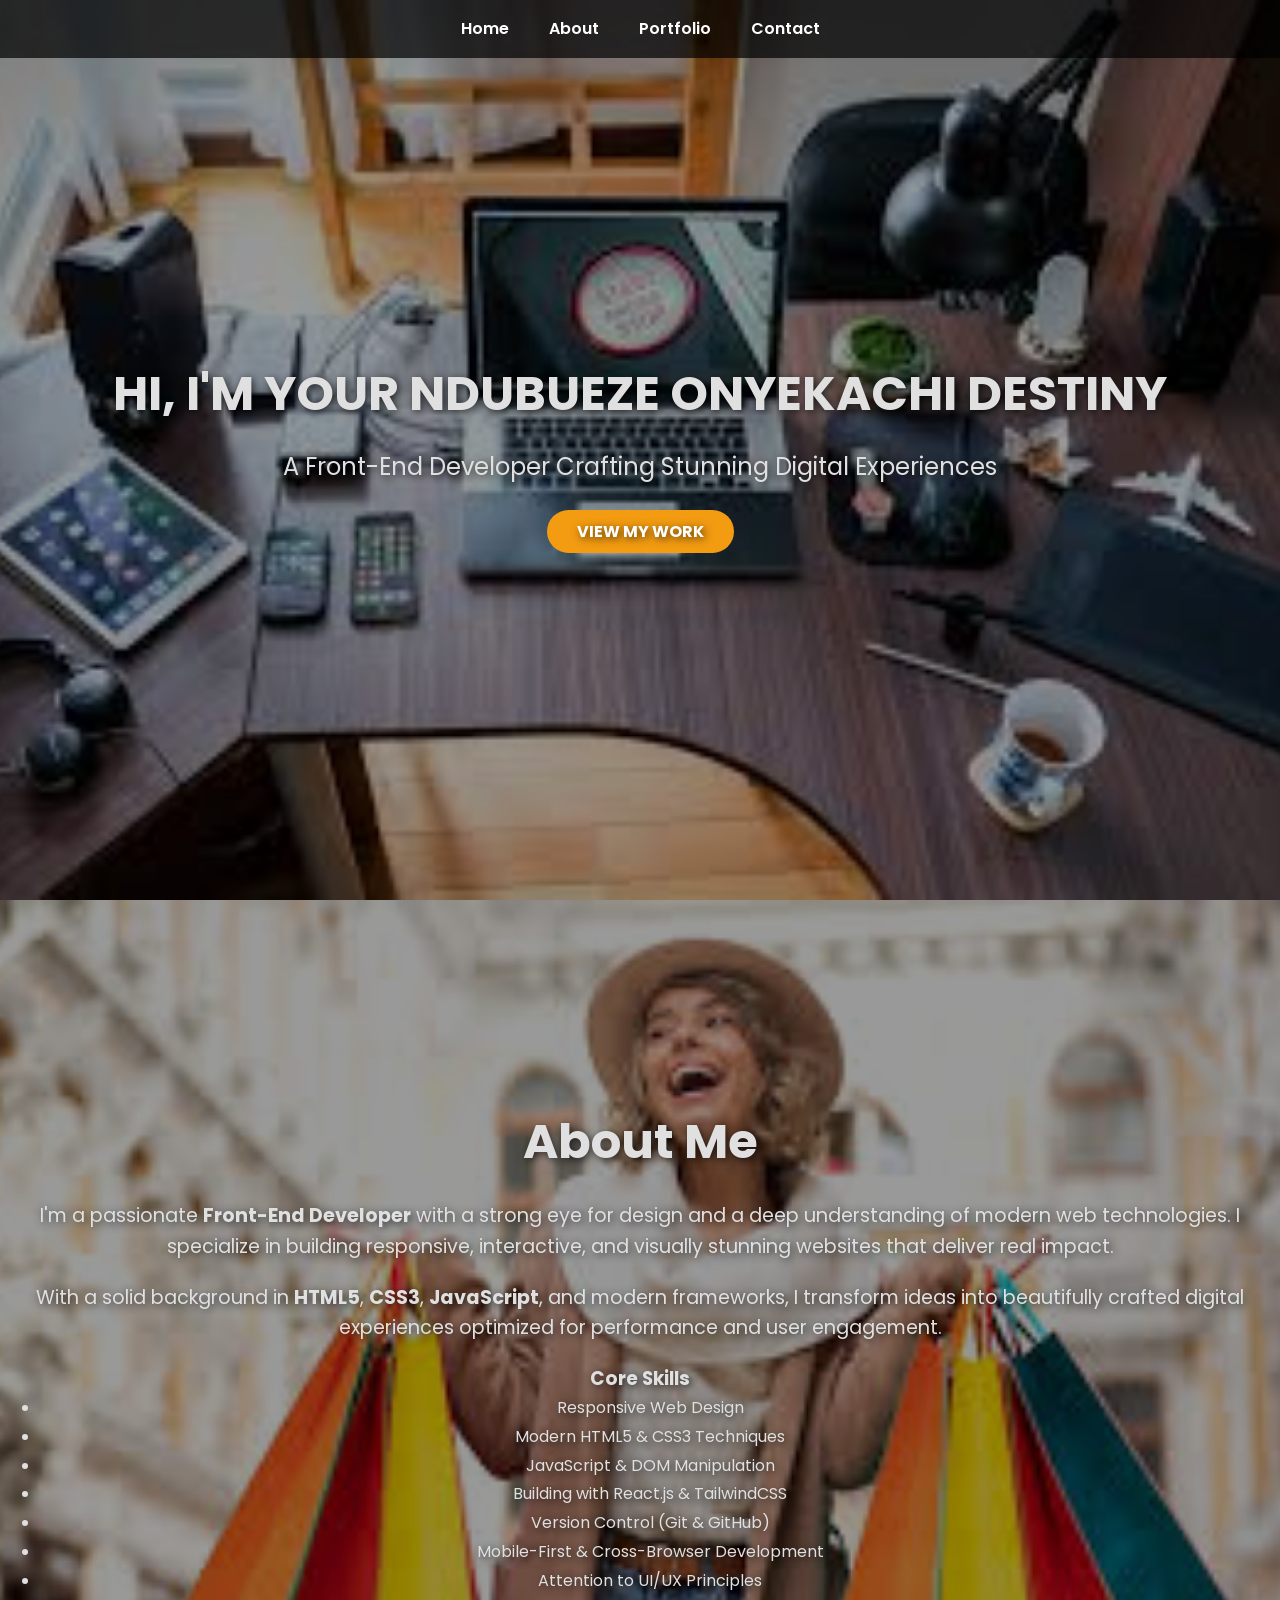
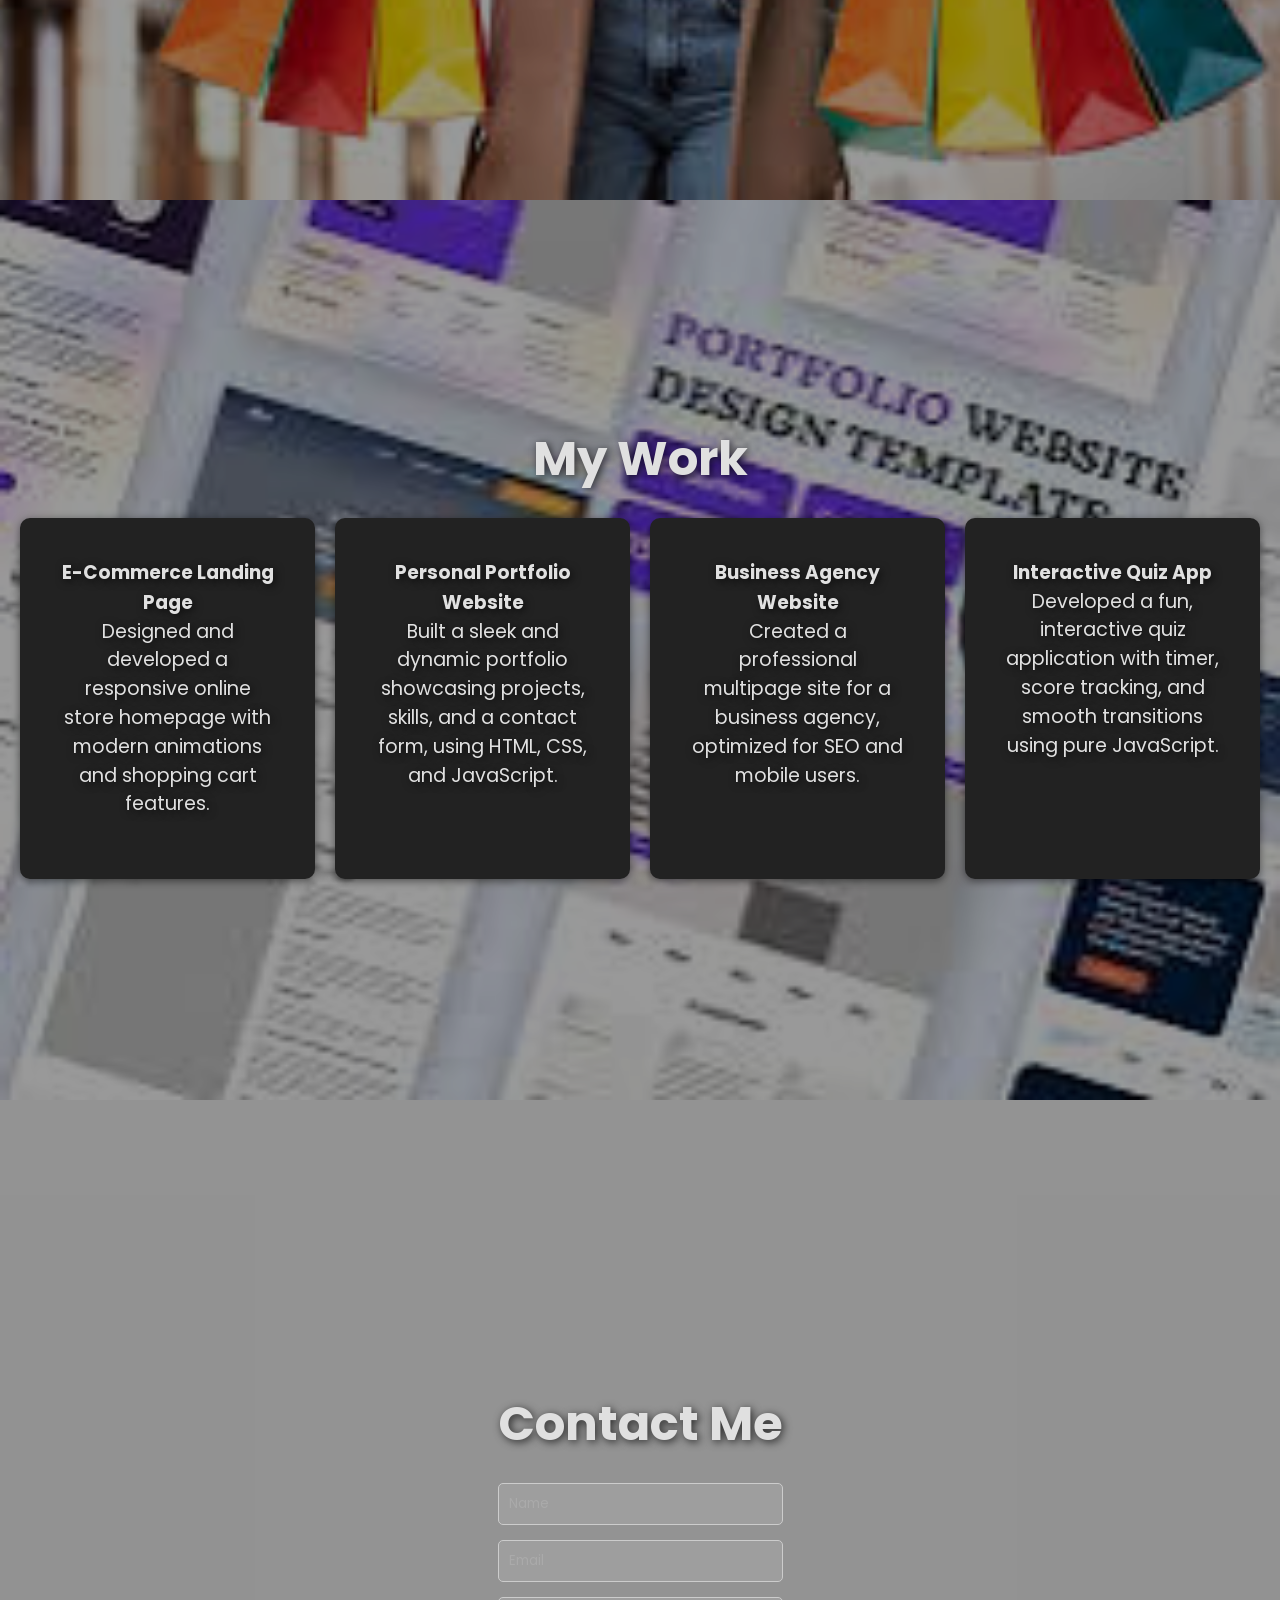
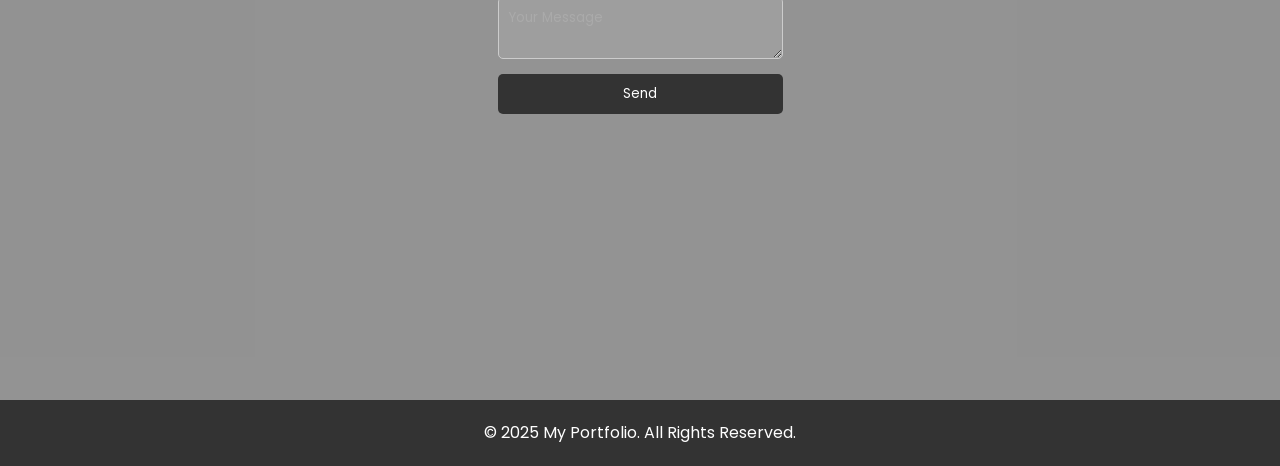
==== index.html @ 7c760df0 "initial commit" ====
<!DOCTYPE html>
<html lang="en">
<head>
  <meta charset="UTF-8">
  <meta name="viewport" content="width=device-width, initial-scale=1">
  <title>My Portfolio</title>
  <link href="https://fonts.googleapis.com/css2?family=Poppins:wght@400;700&display=swap" rel="stylesheet">
  <link rel="stylesheet" href="style.css">
</head>
<body>

  <!-- Navigation -->
  <nav>
    <ul>
      <li><a href="#home">Home</a></li>
      <li><a href="#about">About</a></li>
      <li><a href="#portfolio">Portfolio</a></li>
      <li><a href="#contact">Contact</a></li>
    </ul>
  </nav>

  <!-- Hero Section -->
  <section id="home" class="hero">
    <div class="content">
      <h1>Hi, I'm Your Ndubueze Onyekachi Destiny</h1>
      <p>A Front-End Developer Crafting Stunning Digital Experiences</p>
      <a href="#portfolio" class="button">View My Work</a>
    </div>
  </section>

  <!-- About Section -->
  <section id="about">
    <div class="content">
      <h2>About Me</h2>
      <p>I'm a passionate <strong>Front-End Developer</strong> with a strong eye for design and a deep understanding of modern web technologies. I specialize in building responsive, interactive, and visually stunning websites that deliver real impact.</p>
      <p>With a solid background in <strong>HTML5</strong>, <strong>CSS3</strong>, <strong>JavaScript</strong>, and modern frameworks, I transform ideas into beautifully crafted digital experiences optimized for performance and user engagement.</p>
      <h3>Core Skills</h3>
      <ul style="list-style: disc; margin-left: 20px; line-height: 1.8;">
        <li>Responsive Web Design</li>
        <li>Modern HTML5 & CSS3 Techniques</li>
        <li>JavaScript & DOM Manipulation</li>
        <li>Building with React.js & TailwindCSS</li>
        <li>Version Control (Git & GitHub)</li>
        <li>Mobile-First & Cross-Browser Development</li>
        <li>Attention to UI/UX Principles</li>
      </ul>
    </div>
  </section>

  <!-- Portfolio Section -->
  <section id="portfolio">
    <div class="content">
      <h2>My Work</h2>
      <div class="portfolio-grid">
        <div class="item">
          <h3>E-Commerce Landing Page</h3>
          <p>Designed and developed a responsive online store homepage with modern animations and shopping cart features.</p>
        </div>
        <div class="item">
          <h3>Personal Portfolio Website</h3>
          <p>Built a sleek and dynamic portfolio showcasing projects, skills, and a contact form, using HTML, CSS, and JavaScript.</p>
        </div>
        <div class="item">
          <h3>Business Agency Website</h3>
          <p>Created a professional multipage site for a business agency, optimized for SEO and mobile users.</p>
        </div>
        <div class="item">
          <h3>Interactive Quiz App</h3>
          <p>Developed a fun, interactive quiz application with timer, score tracking, and smooth transitions using pure JavaScript.</p>
        </div>
      </div>
    </div>
  </section>

  <!-- Contact Section -->
  <section id="contact">
    <div class="content">
      <h2>Contact Me</h2>
      <form id="contact-form">
        <input type="text" placeholder="Name" required>
        <input type="email" placeholder="Email" required>
        <textarea placeholder="Your Message" required></textarea>
        <button type="submit">Send</button>
      </form>
    </div>
  </section>

  <!-- Footer -->
  <footer>
    <p>© 2025 My Portfolio. All Rights Reserved.</p>
  </footer>

  <script src="script.js"></script>
</body>
</html>
---- style.css ----
/* General Reset */
* {
    margin: 0;
    padding: 0;
    box-sizing: border-box;
    font-family: 'Poppins', sans-serif;
}

body {
    background: #f4f4f4;
    color: #e0e0e0; /* softer white */
    line-height: 1.6;
}

/* Navigation */
nav {
    background: rgba(0, 0, 0, 0.7);
    padding: 1rem 0;
    position: fixed;
    width: 100%;
    top: 0;
    z-index: 1000;
}

nav ul {
    display: flex;
    justify-content: center;
    list-style: none;
}

nav ul li {
    margin: 0 20px;
}

nav ul li a {
    color: #fff;
    text-decoration: none;
    font-weight: 600;
}

nav ul li a:hover {
    color: #f39c12;
}

/* Hero Section */
.hero {
    height: 100vh;
    background: url('background.jpg') no-repeat center center/cover;
    display: flex;
    align-items: center;
    justify-content: center;
    text-align: center;
    position: relative;
}

.hero::before {
    content: "";
    position: absolute;
    top: 0; left: 0; right: 0; bottom: 0;
    background: rgba(0, 0, 0, 0.4); /* light dark layer */
    z-index: 1;
}

.hero .content {
    position: relative;
    z-index: 2;
    color: #e0e0e0;
    text-shadow: 2px 2px 8px rgba(0,0,0,0.7);
}

.hero h1 {
    font-size: 3rem;
    margin-bottom: 1rem;
    font-weight: bold;
    text-transform: uppercase;
}

.hero p {
    font-size: 1.5rem;
    margin-bottom: 2rem;
    font-weight: 400;
}

.button {
    padding: 10px 30px;
    background: #f39c12;
    color: white;
    text-decoration: none;
    border-radius: 30px;
    font-weight: bold;
    transition: background 0.3s;
    text-transform: uppercase;
}

.button:hover {
    background: #d35400;
}

/* About Section */
#about {
    height: 100vh;
    background: url('about.jpg') no-repeat center center/cover;
    padding: 100px 20px;
    color: #e0e0e0;
    text-align: center;
    display: flex;
    flex-direction: column;
    justify-content: center;
    position: relative;
}

#about::before {
    content: "";
    position: absolute;
    top: 0; left: 0; right: 0; bottom: 0;
    background: rgba(0, 0, 0, 0.4);
    z-index: 1;
}

#about .content {
    position: relative;
    z-index: 2;
    color: #e0e0e0;
    text-shadow: 2px 2px 8px rgba(0,0,0,0.7);
}

#about h2 {
    font-size: 3rem;
    font-weight: bold;
    margin-bottom: 20px;
}

#about p {
    font-size: 1.2rem;
    margin-bottom: 20px;
}

#about .highlight {
    font-size: 1.5rem;
    font-weight: bold;
    color: #f39c12;
    text-transform: uppercase;
}

/* Portfolio Section */
#portfolio {
    height: 100vh;
    background: url('portfolio.jpg') no-repeat center center/cover;
    padding: 100px 20px;
    position: relative;
    color: #e0e0e0;
    text-align: center;
    display: flex;
    flex-direction: column;
    justify-content: center;
}

#portfolio::before {
    content: "";
    position: absolute;
    top: 0; left: 0; right: 0; bottom: 0;
    background: rgba(0, 0, 0, 0.4);
    z-index: 1;
}

#portfolio .content {
    position: relative;
    z-index: 2;
    color: #e0e0e0;
    text-shadow: 2px 2px 8px rgba(0,0,0,0.7);
}

#portfolio h2 {
    font-size: 3rem;
    font-weight: bold;
    margin-bottom: 20px;
}

#portfolio p {
    font-size: 1.2rem;
    margin-bottom: 20px;
    line-height: 1.5;
}

.portfolio-grid {
    display: grid;
    grid-template-columns: repeat(auto-fit, minmax(250px, 1fr));
    gap: 20px;
}

.portfolio-grid .item {
    background: #222; /* darker background for better contrast */
    padding: 40px;
    text-align: center;
    border-radius: 10px;
    box-shadow: 0 2px 8px rgba(0,0,0,0.5);
    transition: transform 0.3s;
    color: #e0e0e0;
}

.portfolio-grid .item:hover {
    transform: scale(1.05);
}

/* Contact Section */
#contact {
    height: 100vh;
    background: url('contact.jpg') no-repeat center center/cover;
    padding: 100px 20px;
    position: relative;
    color: #e0e0e0;
    text-align: center;
    display: flex;
    align-items: center;
    justify-content: center;
    flex-direction: column;
}

#contact::before {
    content: "";
    position: absolute;
    top: 0; left: 0; right: 0; bottom: 0;
    background: rgba(0, 0, 0, 0.4);
    z-index: 1;
}

#contact .content {
    position: relative;
    z-index: 2;
    color: #e0e0e0;
    text-shadow: 2px 2px 8px rgba(0,0,0,0.7);
}

#contact h2 {
    font-size: 3rem;
    font-weight: bold;
    margin-bottom: 20px;
}

#contact p {
    font-size: 1.2rem;
    margin-bottom: 20px;
}

/* Contact form */
form {
    display: flex;
    flex-direction: column;
    gap: 15px;
    max-width: 600px;
    margin: auto;
    position: relative;
    z-index: 2;
}

form input,
form textarea {
    padding: 10px;
    border-radius: 5px;
    border: 1px solid #ccc;
    background: rgba(255, 255, 255, 0.1);
    color: #e0e0e0;
}

form input::placeholder,
form textarea::placeholder {
    color: #aaa;
}

form button {
    background: #333;
    color: white;
    padding: 10px;
    border: none;
    border-radius: 5px;
    cursor: pointer;
}

form button:hover {
    background: #f39c12;
}

/* Footer */
footer {
    background: #333;
    color: white;
    text-align: center;
    padding: 20px;
}

/* Responsive */
@media (max-width: 768px) {
    .hero h1 {
        font-size: 2rem;
    }

    nav ul {
        flex-direction: column;
    }
}
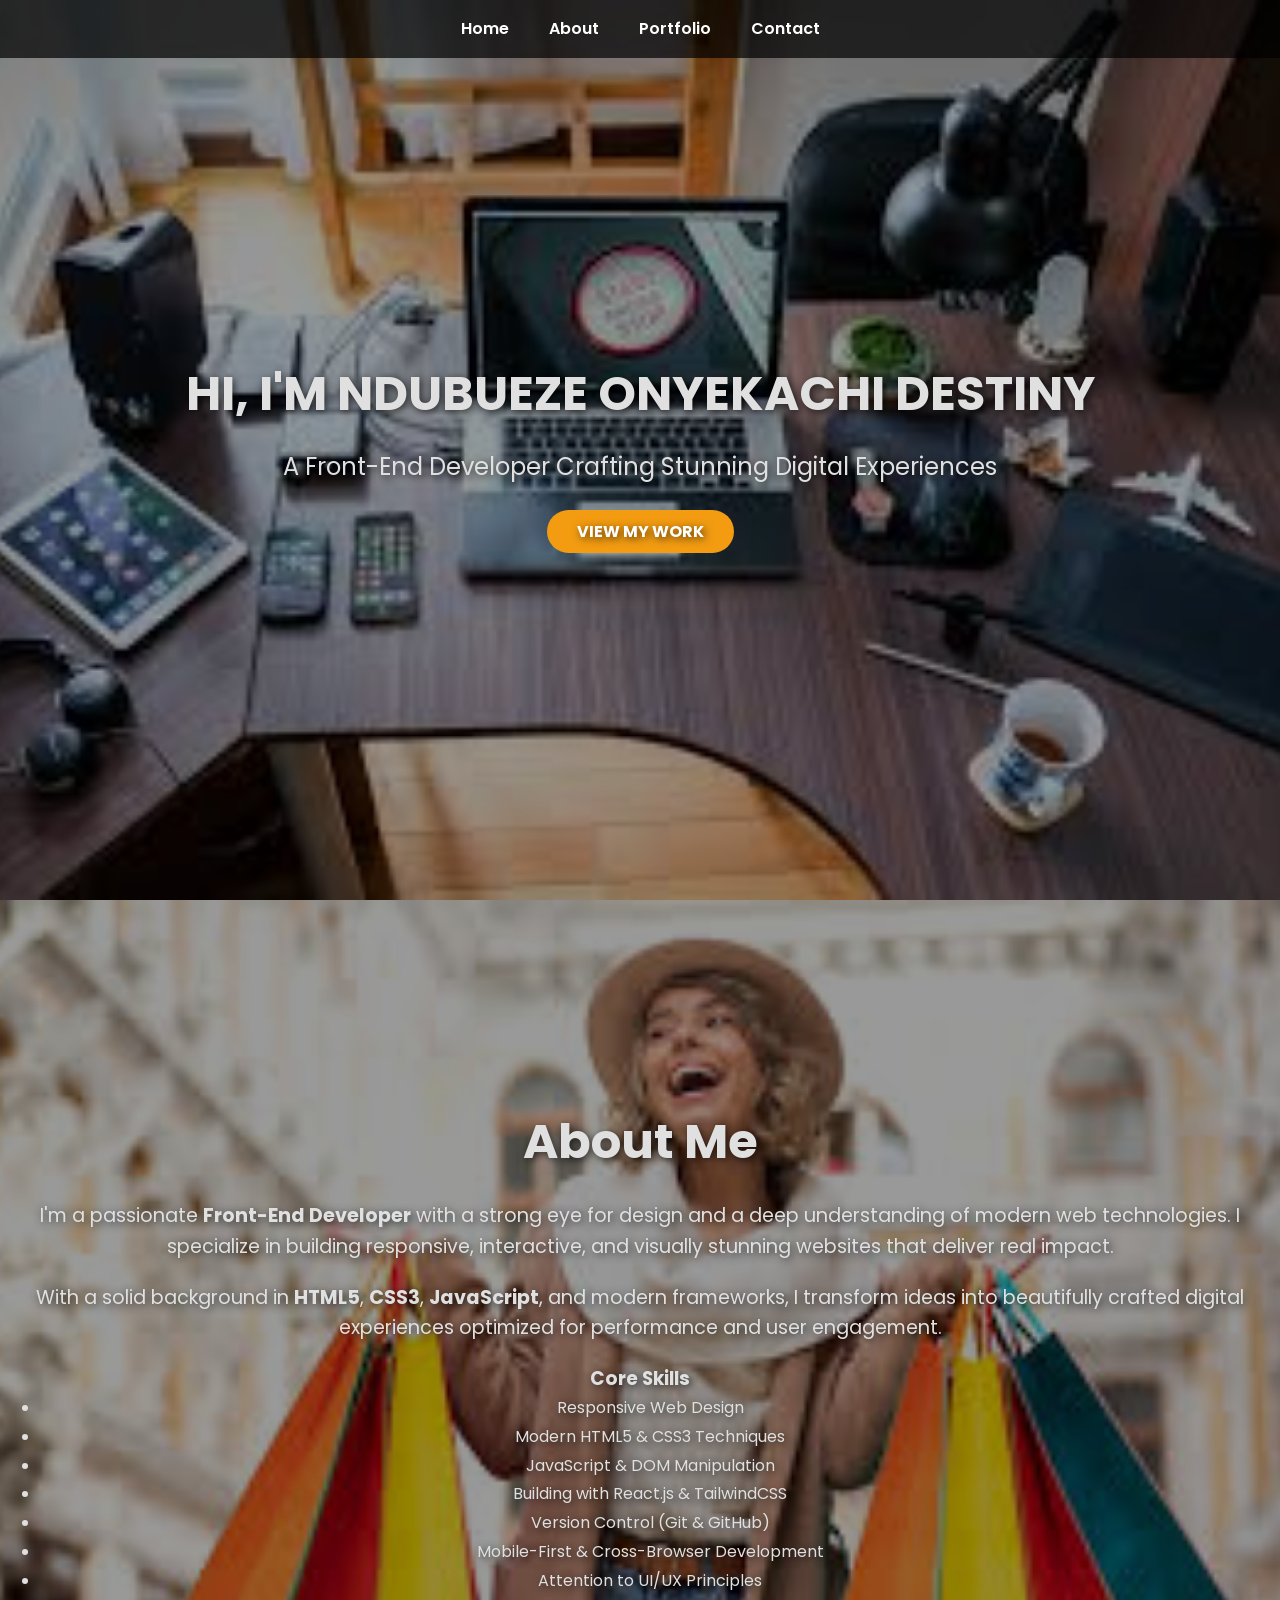
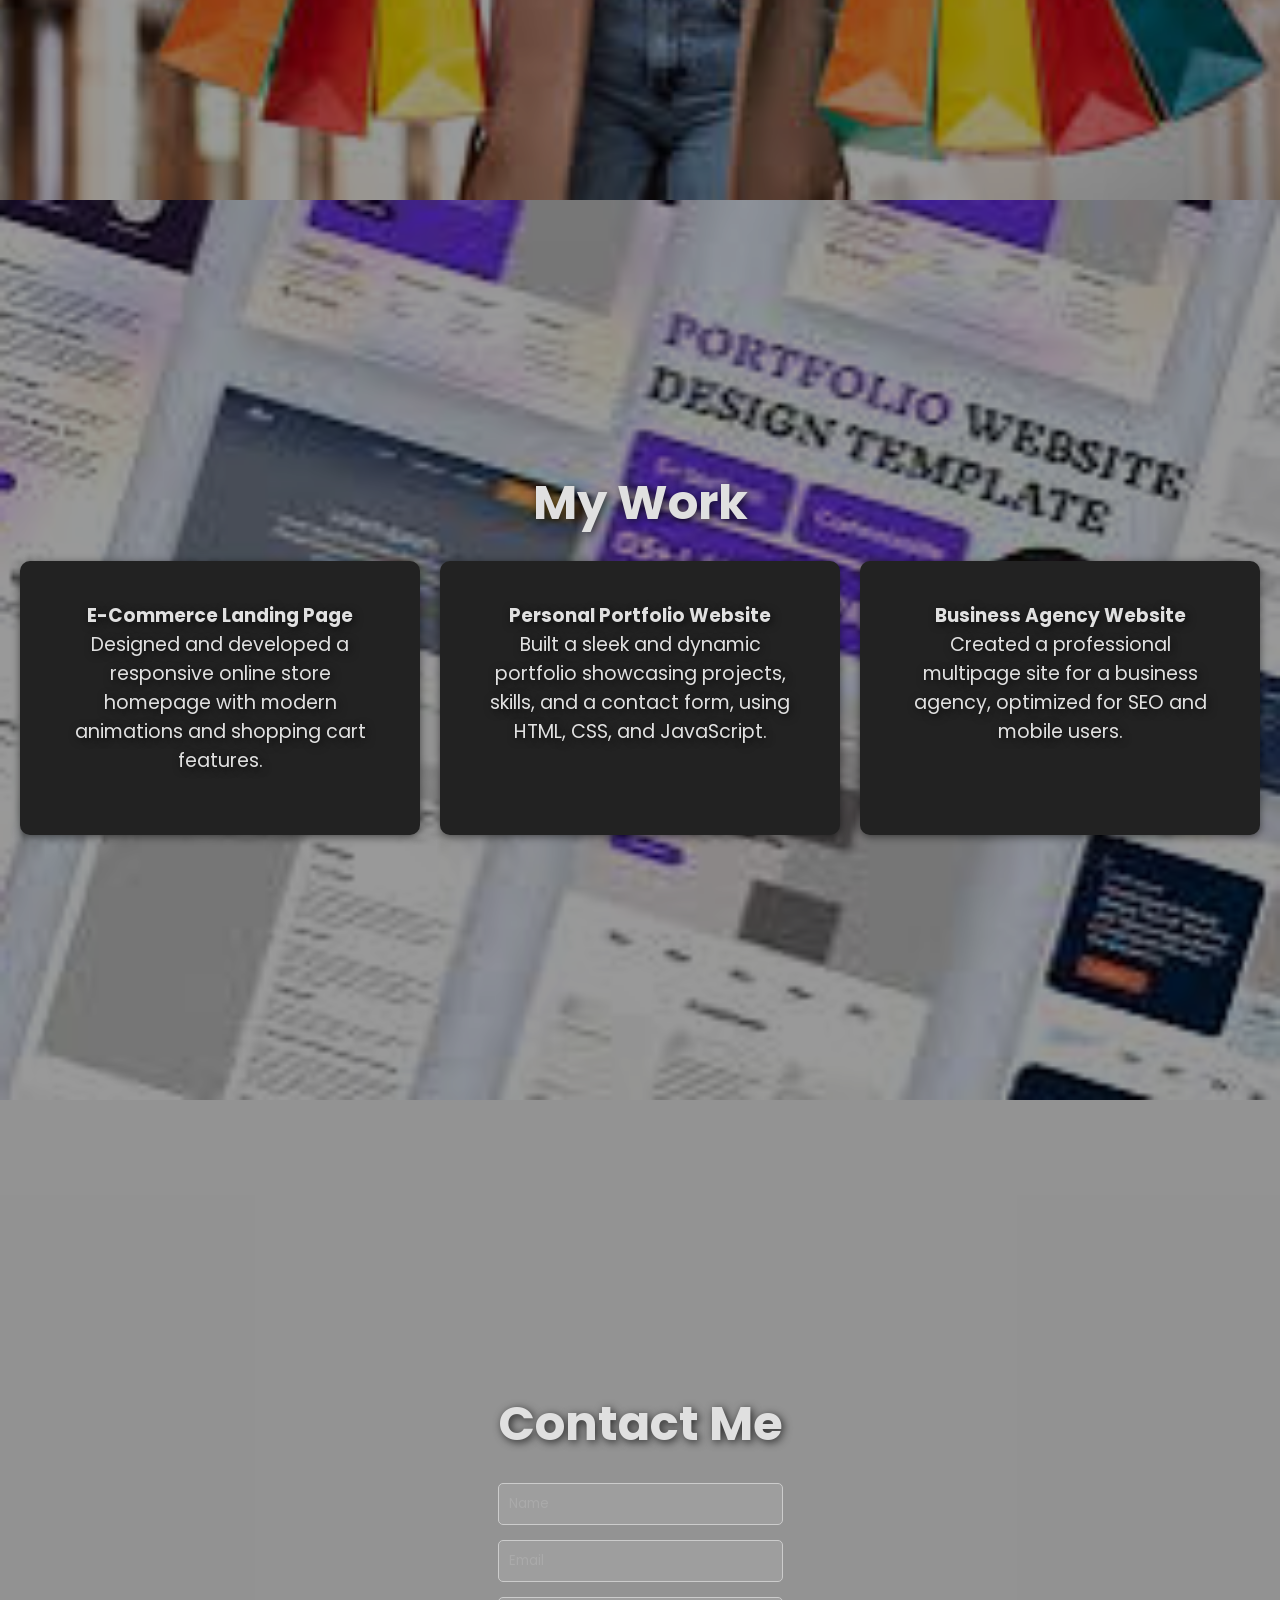
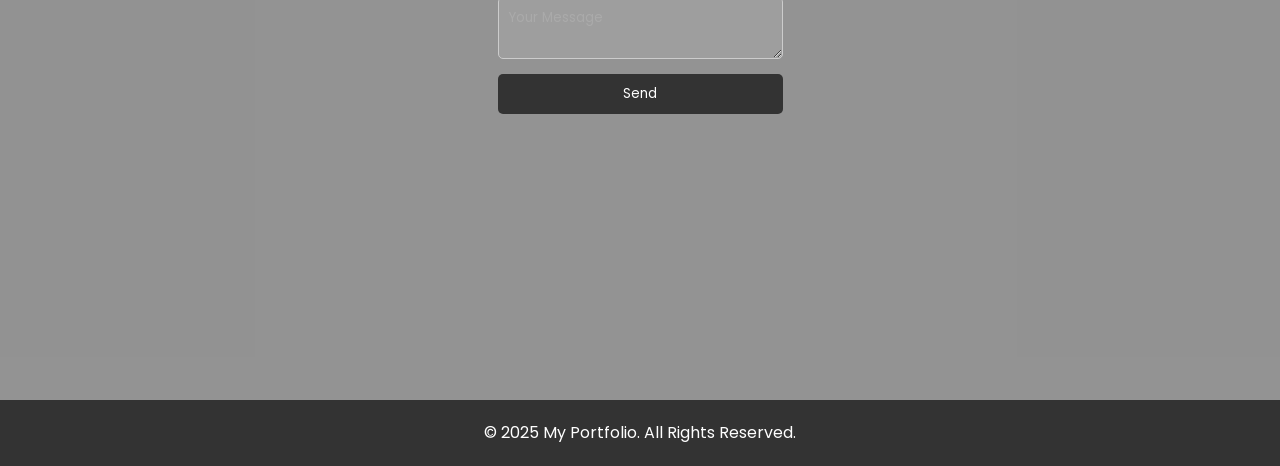
==== commit 34bb954b: "Initial commit" ====
--- a/index.html
+++ b/index.html
@@ -22,7 +22,7 @@
   <!-- Hero Section -->
   <section id="home" class="hero">
     <div class="content">
-      <h1>Hi, I'm Your Ndubueze Onyekachi Destiny</h1>
+      <h1>Hi, I'm  Ndubueze Onyekachi Destiny</h1>
       <p>A Front-End Developer Crafting Stunning Digital Experiences</p>
       <a href="#portfolio" class="button">View My Work</a>
     </div>
@@ -64,9 +64,6 @@
           <h3>Business Agency Website</h3>
           <p>Created a professional multipage site for a business agency, optimized for SEO and mobile users.</p>
         </div>
-        <div class="item">
-          <h3>Interactive Quiz App</h3>
-          <p>Developed a fun, interactive quiz application with timer, score tracking, and smooth transitions using pure JavaScript.</p>
         </div>
       </div>
     </div>
